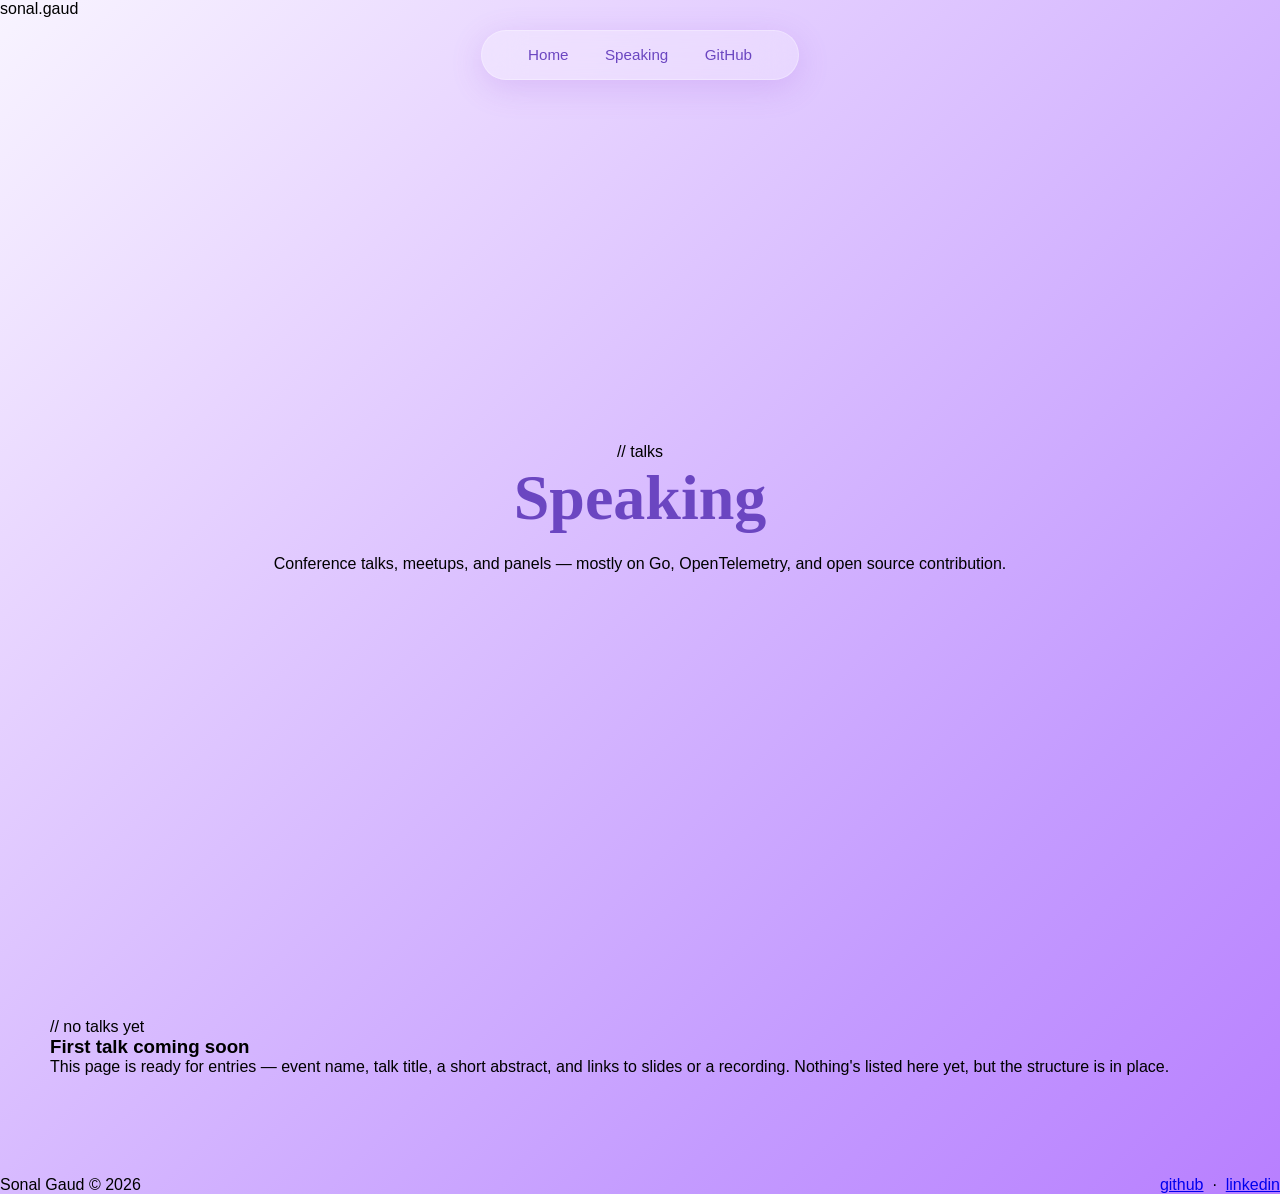
==== speaking.html @ 543664a6 "Created speaking.html" ====
<!DOCTYPE html>
<html lang="en">
<head>
<meta charset="UTF-8" />
<meta name="viewport" content="width=device-width, initial-scale=1.0" />
<title>Speaking — Sonal Gaud</title>
<meta name="description" content="Talks and speaking engagements by Sonal Gaud." />
<link rel="preconnect" href="https://fonts.googleapis.com">
<link href="https://fonts.googleapis.com/css2?family=Space+Grotesk:wght@500;600&family=Inter:wght@400;500;600&family=JetBrains+Mono:wght@400;500;600&display=swap" rel="stylesheet">
<link rel="stylesheet" href="style.css">
</head>
<body>

<header class="site-nav">
  <div class="wrap nav-row">
    <div class="nav-name">sonal<span>.</span>gaud</div>
    <nav class="nav-links">
      <a href="index.html">Home</a>
      <a href="speaking.html" class="active">Speaking</a>
      <a href="https://github.com/sonalgaud12" target="_blank" rel="noopener">GitHub</a>
    </nav>
  </div>
</header>

<main>
  <section class="hero" style="border-top: none; padding-bottom: 20px;">
    <div class="wrap">
      <p class="hero-eyebrow">// talks</p>
      <h1>Speaking</h1>
      <p class="hero-role">
        Conference talks, meetups, and panels — mostly on Go, OpenTelemetry,
        and open source contribution.
      </p>
    </div>
  </section>

  <section style="border-top: none;">
    <div class="wrap">

      <!--
        TEMPLATE — copy this block for each talk and delete the
        empty-state div below once you have at least one entry.

        <div class="talk-card">
          <p class="talk-event">KubeCon + CloudNativeCon · Nov 2026</p>
          <h3 class="talk-title">Talk title goes here</h3>
          <p class="talk-desc">One or two sentences on what the talk covers.</p>
          <div class="talk-links">
            <a href="#" target="_blank" rel="noopener">Slides ↗</a>
            <a href="#" target="_blank" rel="noopener">Recording ↗</a>
          </div>
        </div>
      -->

      <div class="empty-state">
        <p class="glyph">// no talks yet</p>
        <h3>First talk coming soon</h3>
        <p>
          This page is ready for entries — event name, talk title, a short abstract,
          and links to slides or a recording. Nothing's listed here yet, but the
          structure is in place.
        </p>
      </div>

    </div>
  </section>
</main>

<footer>
  <div class="wrap" style="display:flex; justify-content:space-between; width:100%; flex-wrap:wrap; gap:12px;">
    <span>Sonal Gaud © 2026</span>
    <span>
      <a href="https://github.com/sonalgaud12" target="_blank" rel="noopener">github</a>
      &nbsp;·&nbsp;
      <a href="https://www.linkedin.com/in/sonal-gaud/" target="_blank" rel="noopener">linkedin</a>
    </span>
  </div>
</footer>

</body>
</html>
---- style.css ----
* {
    margin: 0;
    padding: 0;
    box-sizing: border-box;
}

body {
    font-family: 'Poppins', sans-serif;
    background: linear-gradient(135deg, #f8f4ff 0%, #e8d5ff 25%, #d6b8ff 50%, #c49bff 75%, #b87fff 100%);
    min-height: 100vh;
    overflow-x: hidden;
    position: relative;
}

/* Floating elements background */
.floating-shapes {
    position: fixed;
    width: 100%;
    height: 100%;
    top: 0;
    left: 0;
    pointer-events: none;
    z-index: 1;
}

.shape {
    position: absolute;
    border-radius: 50%;
    opacity: 0.1;
    animation: float 20s infinite ease-in-out;
}

.shape:nth-child(1) {
    width: 100px;
    height: 100px;
    background: #9d4edd;
    top: 10%;
    left: 10%;
    animation-delay: 0s;
}

.shape:nth-child(2) {
    width: 150px;
    height: 150px;
    background: #c77dff;
    top: 20%;
    right: 15%;
    animation-delay: -5s;
}

.shape:nth-child(3) {
    width: 80px;
    height: 80px;
    background: #e0aaff;
    bottom: 20%;
    left: 20%;
    animation-delay: -10s;
}

.shape:nth-child(4) {
    width: 120px;
    height: 120px;
    background: #c77dff;
    bottom: 30%;
    right: 25%;
    animation-delay: -15s;
}

@keyframes float {

    0%,
    100% {
        transform: translateY(0px) rotate(0deg);
    }

    33% {
        transform: translateY(-30px) rotate(120deg);
    }

    66% {
        transform: translateY(20px) rotate(240deg);
    }
}

/* Navigation */
nav {
    position: fixed;
    top: 30px;
    left: 50%;
    transform: translateX(-50%);
    z-index: 1000;
    background: rgba(255, 255, 255, 0.25);
    backdrop-filter: blur(20px);
    padding: 15px 30px;
    border-radius: 50px;
    border: 1px solid rgba(255, 255, 255, 0.3);
    box-shadow: 0 8px 32px rgba(157, 78, 221, 0.2);
}

nav ul {
    display: flex;
    list-style: none;
    gap: 30px;
}

nav a {
    color: #6b46c1;
    text-decoration: none;
    font-weight: 500;
    font-size: 0.95rem;
    transition: all 0.3s ease;
    position: relative;
    padding: 8px 16px;
    border-radius: 25px;
}

nav a:hover {
    color: #ffffff;
    background: linear-gradient(135deg, #9d4edd, #c77dff);
    transform: translateY(-2px);
    box-shadow: 0 5px 15px rgba(157, 78, 221, 0.4);
}

/* Hero Section */
.hero {
    height: 100vh;
    display: flex;
    align-items: center;
    justify-content: center;
    text-align: center;
    position: relative;
    z-index: 10;
}

.hero-content {
    max-width: 800px;
    padding: 0 20px;
}

.hero-image-container {
    width: 180px;
    height: 180px;
    margin: 0 auto 30px;
    position: relative;
    animation: pulse 3s ease-in-out infinite;
}

.hero-image-container::before {
    content: '';
    position: absolute;
    top: -15px;
    left: -15px;
    right: -15px;
    bottom: -15px;
    border-radius: 50%;
    background: linear-gradient(45deg, #e0aaff, #c77dff, #9d4edd);
    z-index: -1;
    opacity: 0.6;
    animation: rotate 10s linear infinite;
}

.hero-image-container::after {
    content: '';
    position: absolute;
    top: -8px;
    left: -8px;
    right: -8px;
    bottom: -8px;
    border-radius: 50%;
    background: rgba(255, 255, 255, 0.3);
    z-index: -1;
    backdrop-filter: blur(10px);
}

.hero-image {
    width: 100%;
    height: 100%;
    border-radius: 50%;
    object-fit: cover;
    border: 4px solid rgba(255, 255, 255, 0.4);
    box-shadow: 0 20px 40px rgba(157, 78, 221, 0.3);
    transition: all 0.3s ease;
}

.hero-image:hover {
    transform: scale(1.05);
    box-shadow: 0 25px 50px rgba(157, 78, 221, 0.4);
}

@keyframes pulse {

    0%,
    100% {
        transform: scale(1);
    }

    50% {
        transform: scale(1.05);
    }
}

@keyframes rotate {
    0% {
        transform: rotate(0deg);
    }

    100% {
        transform: rotate(360deg);
    }
}

.hero h1 {
    font-family: 'Playfair Display', serif;
    font-size: 4rem;
    font-weight: 700;
    color: #6b46c1;
    margin-bottom: 20px;
    opacity: 0;
    animation: fadeInUp 1s ease 0.5s both;
}

.hero .subtitle {
    font-size: 1.4rem;
    color: #8b5cf6;
    margin-bottom: 30px;
    font-weight: 400;
    opacity: 0;
    animation: fadeInUp 1s ease 0.7s both;
}

.hero .description {
    font-size: 1.1rem;
    color: #6b46c1;
    margin-bottom: 40px;
    opacity: 0.8;
    line-height: 1.6;
    opacity: 0;
    animation: fadeInUp 1s ease 0.9s both;
}

.cta-buttons {
    display: flex;
    gap: 20px;
    justify-content: center;
    flex-wrap: wrap;
    opacity: 0;
    animation: fadeInUp 1s ease 1.1s both;
}

.btn {
    padding: 15px 30px;
    border-radius: 50px;
    text-decoration: none;
    font-weight: 600;
    font-size: 1rem;
    transition: all 0.3s ease;
    position: relative;
    overflow: hidden;
}

.btn-primary {
    background: linear-gradient(135deg, #9d4edd, #c77dff);
    color: white;
    box-shadow: 0 10px 30px rgba(157, 78, 221, 0.3);
}

.btn-secondary {
    background: rgba(255, 255, 255, 0.3);
    color: #6b46c1;
    border: 2px solid rgba(157, 78, 221, 0.3);
    backdrop-filter: blur(10px);
}

.btn:hover {
    transform: translateY(-3px);
}

.btn-primary:hover {
    box-shadow: 0 15px 40px rgba(157, 78, 221, 0.4);
}

.btn-secondary:hover {
    background: rgba(255, 255, 255, 0.5);
    border-color: rgba(157, 78, 221, 0.5);
}

@keyframes fadeInUp {
    from {
        opacity: 0;
        transform: translateY(30px);
    }

    to {
        opacity: 1;
        transform: translateY(0);
    }
}

/* Sections */
section {
    padding: 100px 50px;
    position: relative;
    z-index: 10;
}

.container {
    max-width: 1200px;
    margin: 0 auto;
}

.section-title {
    font-family: 'Playfair Display', serif;
    font-size: 3rem;
    font-weight: 600;
    color: #6b46c1;
    text-align: center;
    margin-bottom: 20px;
    position: relative;
}

.section-subtitle {
    text-align: center;
    font-size: 1.2rem;
    color: #8b5cf6;
    margin-bottom: 60px;
    opacity: 0.9;
}

/* Cards */
.cards-grid {
    display: grid;
    grid-template-columns: repeat(auto-fit, minmax(300px, 1fr));
    gap: 30px;
}

.card {
    background: rgba(255, 255, 255, 0.4);
    backdrop-filter: blur(20px);
    border-radius: 25px;
    padding: 40px 30px;
    border: 1px solid rgba(255, 255, 255, 0.3);
    box-shadow: 0 20px 40px rgba(157, 78, 221, 0.1);
    transition: all 0.4s ease;
    position: relative;
    overflow: hidden;
}

.card::before {
    content: '';
    position: absolute;
    top: -50%;
    left: -50%;
    width: 200%;
    height: 200%;
    background: linear-gradient(45deg, transparent, rgba(255, 255, 255, 0.1), transparent);
    transform: rotate(45deg);
    transition: all 0.6s ease;
    opacity: 0;
}

.card:hover::before {
    opacity: 1;
    animation: shimmer 1.5s ease-in-out;
}

@keyframes shimmer {
    0% {
        transform: translateX(-100%) translateY(-100%) rotate(45deg);
    }

    100% {
        transform: translateX(100%) translateY(100%) rotate(45deg);
    }
}

.card:hover {
    transform: translateY(-10px);
    box-shadow: 0 30px 60px rgba(157, 78, 221, 0.2);
    border-color: rgba(199, 125, 255, 0.4);
}

.card-icon {
    width: 70px;
    height: 70px;
    background: linear-gradient(135deg, #e0aaff, #c77dff);
    border-radius: 20px;
    display: flex;
    align-items: center;
    justify-content: center;
    font-size: 2rem;
    margin-bottom: 25px;
    box-shadow: 0 10px 20px rgba(157, 78, 221, 0.2);
}

.card h3 {
    font-size: 1.5rem;
    font-weight: 600;
    color: #6b46c1;
    margin-bottom: 15px;
}

.card p {
    color: #8b5cf6;
    line-height: 1.6;
    opacity: 0.9;
}

.blog-link {
    text-decoration: none;
}

/* Projects Section */
.projects-grid {
    display: grid;
    grid-template-columns: repeat(auto-fit, minmax(350px, 1fr));
    gap: 40px;
    margin-top: 50px;
}

.project-card {
    background: rgba(255, 255, 255, 0.5);
    backdrop-filter: blur(20px);
    border-radius: 30px;
    overflow: hidden;
    border: 1px solid rgba(255, 255, 255, 0.4);
    box-shadow: 0 25px 50px rgba(157, 78, 221, 0.15);
    transition: all 0.4s ease;
    position: relative;
}

.project-card:hover {
    transform: translateY(-15px) scale(1.02);
    box-shadow: 0 40px 80px rgba(157, 78, 221, 0.25);
}

.project-image {
    height: 250px;
    background: linear-gradient(135deg, #e0aaff 0%, #c77dff 50%, #9d4edd 100%);
    display: flex;
    align-items: center;
    justify-content: center;
    position: relative;
    overflow: hidden;
}

.project-image::before {
    content: '';
    position: absolute;
    top: 0;
    left: 0;
    right: 0;
    bottom: 0;
    background: radial-gradient(circle at 30% 30%, rgba(255, 255, 255, 0.3), transparent 60%);
}

.project-emoji {
    font-size: 4rem;
    z-index: 2;
    position: relative;
    animation: bounce 2s ease-in-out infinite;
}

@keyframes bounce {

    0%,
    100% {
        transform: translateY(0px);
    }

    50% {
        transform: translateY(-10px);
    }
}

.project-content {
    padding: 30px;
}

.project-title {
    font-size: 1.5rem;
    font-weight: 600;
    color: #6b46c1;
    margin-bottom: 15px;
}

.project-description {
    color: #8b5cf6;
    line-height: 1.6;
    margin-bottom: 20px;
    opacity: 0.9;
}

.tech-tags {
    display: flex;
    flex-wrap: wrap;
    gap: 8px;
    margin-bottom: 25px;
}

.tech-tag {
    padding: 6px 14px;
    background: linear-gradient(135deg, rgba(224, 170, 255, 0.3), rgba(199, 125, 255, 0.3));
    color: #6b46c1;
    font-size: 0.85rem;
    border-radius: 20px;
    font-weight: 500;
    border: 1px solid rgba(157, 78, 221, 0.2);
    transition: all 0.3s ease;
}

.tech-tag:hover {
    background: linear-gradient(135deg, #e0aaff, #c77dff);
    color: white;
    transform: translateY(-2px);
}

.project-links {
    display: flex;
    gap: 15px;
}

.project-link {
    padding: 10px 20px;
    background: linear-gradient(135deg, #9d4edd, #c77dff);
    color: white;
    text-decoration: none;
    border-radius: 25px;
    font-weight: 500;
    font-size: 0.9rem;
    transition: all 0.3s ease;
    box-shadow: 0 5px 15px rgba(157, 78, 221, 0.2);
}

.project-link:hover {
    transform: translateY(-2px);
    box-shadow: 0 8px 25px rgba(157, 78, 221, 0.3);
}

/* Contact Section */
.contact-section {
    background: rgba(255, 255, 255, 0.3);
    backdrop-filter: blur(20px);
    margin: 50px auto;
    border-radius: 40px;
    padding: 60px 40px;
    text-align: center;
    border: 1px solid rgba(255, 255, 255, 0.4);
    box-shadow: 0 30px 60px rgba(157, 78, 221, 0.15);
}

.contact-links {
    display: flex;
    justify-content: center;
    gap: 25px;
    margin-top: 40px;
    flex-wrap: wrap;
}

.contact-link {
    display: flex;
    align-items: center;
    gap: 12px;
    padding: 15px 25px;
    background: rgba(255, 255, 255, 0.4);
    border: 1px solid rgba(157, 78, 221, 0.3);
    border-radius: 50px;
    color: #6b46c1;
    text-decoration: none;
    font-weight: 500;
    transition: all 0.3s ease;
    backdrop-filter: blur(10px);
}

.contact-link:hover {
    transform: translateY(-5px);
    background: linear-gradient(135deg, #e0aaff, #c77dff);
    color: white;
    box-shadow: 0 15px 30px rgba(157, 78, 221, 0.3);
}

/* Responsive Design */
@media (max-width: 768px) {
    .hero h1 {
        font-size: 2.5rem;
    }

    nav ul {
        gap: 15px;
    }

    nav a {
        font-size: 0.9rem;
        padding: 6px 12px;
    }

    section {
        padding: 50px 20px;
    }

    .cta-buttons {
        flex-direction: column;
        align-items: center;
    }

    .contact-links {
        flex-direction: column;
        align-items: center;
    }
}

/* Scroll animations */
.animate-on-scroll {
    opacity: 0;
    transform: translateY(50px);
    transition: all 0.8s ease;
}

.animate-on-scroll.visible {
    opacity: 1;
    transform: translateY(0);
}
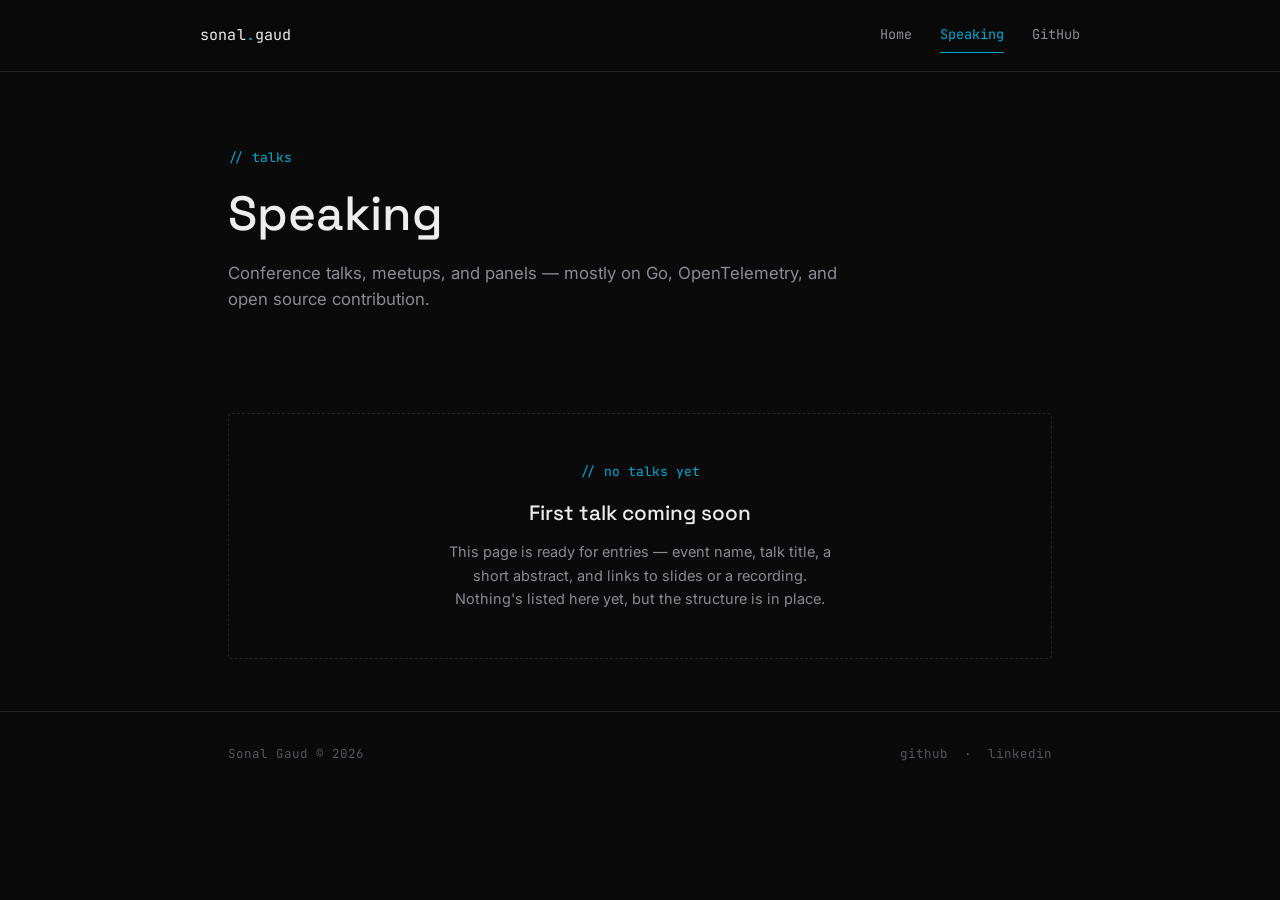
==== commit 018f9e01: "added speaking tab" ====
--- a/speaking.html
+++ b/speaking.html
@@ -1,43 +1,47 @@
 <!DOCTYPE html>
 <html lang="en">
+
 <head>
-<meta charset="UTF-8" />
-<meta name="viewport" content="width=device-width, initial-scale=1.0" />
-<title>Speaking — Sonal Gaud</title>
-<meta name="description" content="Talks and speaking engagements by Sonal Gaud." />
-<link rel="preconnect" href="https://fonts.googleapis.com">
-<link href="https://fonts.googleapis.com/css2?family=Space+Grotesk:wght@500;600&family=Inter:wght@400;500;600&family=JetBrains+Mono:wght@400;500;600&display=swap" rel="stylesheet">
-<link rel="stylesheet" href="style.css">
+  <meta charset="UTF-8" />
+  <meta name="viewport" content="width=device-width, initial-scale=1.0" />
+  <title>Speaking — Sonal Gaud</title>
+  <meta name="description" content="Talks and speaking engagements by Sonal Gaud." />
+  <link rel="preconnect" href="https://fonts.googleapis.com">
+  <link
+    href="https://fonts.googleapis.com/css2?family=Space+Grotesk:wght@500;600&family=Inter:wght@400;500;600&family=JetBrains+Mono:wght@400;500;600&display=swap"
+    rel="stylesheet">
+  <link rel="stylesheet" href="style.css">
 </head>
+
 <body>
 
-<header class="site-nav">
-  <div class="wrap nav-row">
-    <div class="nav-name">sonal<span>.</span>gaud</div>
-    <nav class="nav-links">
-      <a href="index.html">Home</a>
-      <a href="speaking.html" class="active">Speaking</a>
-      <a href="https://github.com/sonalgaud12" target="_blank" rel="noopener">GitHub</a>
-    </nav>
-  </div>
-</header>
+  <header class="site-nav">
+    <div class="wrap nav-row">
+      <div class="nav-name">sonal<span>.</span>gaud</div>
+      <nav class="nav-links">
+        <a href="index.html">Home</a>
+        <a href="speaking.html" class="active">Speaking</a>
+        <a href="https://github.com/sonalgaud12" target="_blank" rel="noopener">GitHub</a>
+      </nav>
+    </div>
+  </header>
 
-<main>
-  <section class="hero" style="border-top: none; padding-bottom: 20px;">
-    <div class="wrap">
-      <p class="hero-eyebrow">// talks</p>
-      <h1>Speaking</h1>
-      <p class="hero-role">
-        Conference talks, meetups, and panels — mostly on Go, OpenTelemetry,
-        and open source contribution.
-      </p>
-    </div>
-  </section>
+  <main>
+    <section class="hero" style="border-top: none; padding-bottom: 20px;">
+      <div class="wrap">
+        <p class="hero-eyebrow">// talks</p>
+        <h1>Speaking</h1>
+        <p class="hero-role">
+          Conference talks, meetups, and panels — mostly on Go, OpenTelemetry,
+          and open source contribution.
+        </p>
+      </div>
+    </section>
 
-  <section style="border-top: none;">
-    <div class="wrap">
+    <section style="border-top: none;">
+      <div class="wrap">
 
-      <!--
+        <!--
         TEMPLATE — copy this block for each talk and delete the
         empty-state div below once you have at least one entry.
 
@@ -52,30 +56,31 @@
         </div>
       -->
 
-      <div class="empty-state">
-        <p class="glyph">// no talks yet</p>
-        <h3>First talk coming soon</h3>
-        <p>
-          This page is ready for entries — event name, talk title, a short abstract,
-          and links to slides or a recording. Nothing's listed here yet, but the
-          structure is in place.
-        </p>
+        <div class="empty-state">
+          <p class="glyph">// no talks yet</p>
+          <h3>First talk coming soon</h3>
+          <p>
+            This page is ready for entries — event name, talk title, a short abstract,
+            and links to slides or a recording. Nothing's listed here yet, but the
+            structure is in place.
+          </p>
+        </div>
+
       </div>
+    </section>
+  </main>
 
+  <footer>
+    <div class="wrap" style="display:flex; justify-content:space-between; width:100%; flex-wrap:wrap; gap:12px;">
+      <span>Sonal Gaud © 2026</span>
+      <span>
+        <a href="https://github.com/sonalgaud12" target="_blank" rel="noopener">github</a>
+        &nbsp;·&nbsp;
+        <a href="https://www.linkedin.com/in/sonal-gaud/" target="_blank" rel="noopener">linkedin</a>
+      </span>
     </div>
-  </section>
-</main>
-
-<footer>
-  <div class="wrap" style="display:flex; justify-content:space-between; width:100%; flex-wrap:wrap; gap:12px;">
-    <span>Sonal Gaud © 2026</span>
-    <span>
-      <a href="https://github.com/sonalgaud12" target="_blank" rel="noopener">github</a>
-      &nbsp;·&nbsp;
-      <a href="https://www.linkedin.com/in/sonal-gaud/" target="_blank" rel="noopener">linkedin</a>
-    </span>
-  </div>
-</footer>
+  </footer>
 
 </body>
-</html>
+
+</html>
--- a/style.css
+++ b/style.css
@@ -1,621 +1,481 @@
+/* ============================================================
+   Sonal Gaud — portfolio
+   Palette grounded in the Go/OpenTelemetry world: near-black
+   canvas, Go's own cyan as the single accent, monospace used
+   only where it's actually doing a job (labels, meta, code).
+   ============================================================ */
+
+:root {
+  --bg: #0a0a0b;
+  --surface: #131316;
+  --surface-hover: #17171b;
+  --line: #232327;
+  --text: #ededed;
+  --text-dim: #8b8b93;
+  --text-faint: #56565c;
+  --accent: #00acd7;
+  /* Go cyan */
+  --accent-dim: #00acd733;
+
+  --font-display: "Space Grotesk", "Segoe UI", sans-serif;
+  --font-body: "Inter", "Segoe UI", sans-serif;
+  --font-mono: "JetBrains Mono", ui-monospace, "SF Mono", Menlo, monospace;
+
+  --measure: 640px;
+}
+
+@media (prefers-reduced-motion: no-preference) {
+  html {
+    scroll-behavior: smooth;
+  }
+}
+
 * {
-    margin: 0;
-    padding: 0;
-    box-sizing: border-box;
-}
-
+  box-sizing: border-box;
+}
+
+html,
 body {
-    font-family: 'Poppins', sans-serif;
-    background: linear-gradient(135deg, #f8f4ff 0%, #e8d5ff 25%, #d6b8ff 50%, #c49bff 75%, #b87fff 100%);
-    min-height: 100vh;
-    overflow-x: hidden;
-    position: relative;
-}
-
-/* Floating elements background */
-.floating-shapes {
-    position: fixed;
-    width: 100%;
-    height: 100%;
-    top: 0;
-    left: 0;
-    pointer-events: none;
-    z-index: 1;
-}
-
-.shape {
-    position: absolute;
-    border-radius: 50%;
-    opacity: 0.1;
-    animation: float 20s infinite ease-in-out;
-}
-
-.shape:nth-child(1) {
-    width: 100px;
-    height: 100px;
-    background: #9d4edd;
-    top: 10%;
-    left: 10%;
-    animation-delay: 0s;
-}
-
-.shape:nth-child(2) {
-    width: 150px;
-    height: 150px;
-    background: #c77dff;
-    top: 20%;
-    right: 15%;
-    animation-delay: -5s;
-}
-
-.shape:nth-child(3) {
-    width: 80px;
-    height: 80px;
-    background: #e0aaff;
-    bottom: 20%;
-    left: 20%;
-    animation-delay: -10s;
-}
-
-.shape:nth-child(4) {
-    width: 120px;
-    height: 120px;
-    background: #c77dff;
-    bottom: 30%;
-    right: 25%;
-    animation-delay: -15s;
-}
-
-@keyframes float {
-
-    0%,
-    100% {
-        transform: translateY(0px) rotate(0deg);
-    }
-
-    33% {
-        transform: translateY(-30px) rotate(120deg);
-    }
-
-    66% {
-        transform: translateY(20px) rotate(240deg);
-    }
-}
-
-/* Navigation */
-nav {
-    position: fixed;
-    top: 30px;
-    left: 50%;
-    transform: translateX(-50%);
-    z-index: 1000;
-    background: rgba(255, 255, 255, 0.25);
-    backdrop-filter: blur(20px);
-    padding: 15px 30px;
-    border-radius: 50px;
-    border: 1px solid rgba(255, 255, 255, 0.3);
-    box-shadow: 0 8px 32px rgba(157, 78, 221, 0.2);
-}
-
-nav ul {
-    display: flex;
-    list-style: none;
-    gap: 30px;
-}
-
-nav a {
-    color: #6b46c1;
-    text-decoration: none;
-    font-weight: 500;
-    font-size: 0.95rem;
-    transition: all 0.3s ease;
-    position: relative;
-    padding: 8px 16px;
-    border-radius: 25px;
-}
-
-nav a:hover {
-    color: #ffffff;
-    background: linear-gradient(135deg, #9d4edd, #c77dff);
-    transform: translateY(-2px);
-    box-shadow: 0 5px 15px rgba(157, 78, 221, 0.4);
-}
-
-/* Hero Section */
+  margin: 0;
+  padding: 0;
+  background: var(--bg);
+  color: var(--text);
+}
+
+body {
+  font-family: var(--font-body);
+  font-size: 16px;
+  line-height: 1.6;
+  -webkit-font-smoothing: antialiased;
+}
+
+a {
+  color: inherit;
+  text-decoration: none;
+}
+
+a:focus-visible,
+button:focus-visible {
+  outline: 2px solid var(--accent);
+  outline-offset: 3px;
+}
+
+.wrap {
+  max-width: 880px;
+  margin: 0 auto;
+  padding: 0 28px;
+}
+
+/* ---------- nav ---------- */
+
+header.site-nav {
+  border-bottom: 1px solid var(--line);
+  position: sticky;
+  top: 0;
+  background: rgba(10, 10, 11, 0.88);
+  backdrop-filter: blur(10px);
+  z-index: 10;
+}
+
+.nav-row {
+  display: flex;
+  align-items: center;
+  justify-content: space-between;
+  padding: 18px 0;
+}
+
+.nav-name {
+  font-family: var(--font-mono);
+  font-size: 15px;
+  color: var(--text);
+  letter-spacing: 0.01em;
+}
+
+.nav-name span {
+  color: var(--accent);
+}
+
+.nav-links {
+  display: flex;
+  gap: 28px;
+  font-family: var(--font-mono);
+  font-size: 13.5px;
+}
+
+.nav-links a {
+  color: var(--text-dim);
+  padding: 6px 0;
+  border-bottom: 1px solid transparent;
+  transition: color 0.15s ease, border-color 0.15s ease;
+}
+
+.nav-links a:hover {
+  color: var(--text);
+}
+
+.nav-links a.active {
+  color: var(--accent);
+  border-color: var(--accent);
+}
+
+/* ---------- hero ---------- */
+
 .hero {
-    height: 100vh;
-    display: flex;
-    align-items: center;
-    justify-content: center;
-    text-align: center;
-    position: relative;
-    z-index: 10;
-}
-
-.hero-content {
-    max-width: 800px;
-    padding: 0 20px;
-}
-
-.hero-image-container {
-    width: 180px;
-    height: 180px;
-    margin: 0 auto 30px;
-    position: relative;
-    animation: pulse 3s ease-in-out infinite;
-}
-
-.hero-image-container::before {
-    content: '';
-    position: absolute;
-    top: -15px;
-    left: -15px;
-    right: -15px;
-    bottom: -15px;
-    border-radius: 50%;
-    background: linear-gradient(45deg, #e0aaff, #c77dff, #9d4edd);
-    z-index: -1;
-    opacity: 0.6;
-    animation: rotate 10s linear infinite;
-}
-
-.hero-image-container::after {
-    content: '';
-    position: absolute;
-    top: -8px;
-    left: -8px;
-    right: -8px;
-    bottom: -8px;
-    border-radius: 50%;
-    background: rgba(255, 255, 255, 0.3);
-    z-index: -1;
-    backdrop-filter: blur(10px);
-}
-
-.hero-image {
-    width: 100%;
-    height: 100%;
-    border-radius: 50%;
-    object-fit: cover;
-    border: 4px solid rgba(255, 255, 255, 0.4);
-    box-shadow: 0 20px 40px rgba(157, 78, 221, 0.3);
-    transition: all 0.3s ease;
-}
-
-.hero-image:hover {
-    transform: scale(1.05);
-    box-shadow: 0 25px 50px rgba(157, 78, 221, 0.4);
-}
-
-@keyframes pulse {
-
-    0%,
-    100% {
-        transform: scale(1);
-    }
-
-    50% {
-        transform: scale(1.05);
-    }
-}
-
-@keyframes rotate {
-    0% {
-        transform: rotate(0deg);
-    }
-
-    100% {
-        transform: rotate(360deg);
-    }
+  padding: 76px 0 56px;
+}
+
+.hero-eyebrow {
+  font-family: var(--font-mono);
+  font-size: 13px;
+  color: var(--accent);
+  margin: 0 0 18px;
 }
 
 .hero h1 {
-    font-family: 'Playfair Display', serif;
-    font-size: 4rem;
-    font-weight: 700;
-    color: #6b46c1;
-    margin-bottom: 20px;
-    opacity: 0;
-    animation: fadeInUp 1s ease 0.5s both;
-}
-
-.hero .subtitle {
-    font-size: 1.4rem;
-    color: #8b5cf6;
-    margin-bottom: 30px;
-    font-weight: 400;
-    opacity: 0;
-    animation: fadeInUp 1s ease 0.7s both;
-}
-
-.hero .description {
-    font-size: 1.1rem;
-    color: #6b46c1;
-    margin-bottom: 40px;
-    opacity: 0.8;
-    line-height: 1.6;
-    opacity: 0;
-    animation: fadeInUp 1s ease 0.9s both;
-}
-
-.cta-buttons {
-    display: flex;
-    gap: 20px;
-    justify-content: center;
-    flex-wrap: wrap;
-    opacity: 0;
-    animation: fadeInUp 1s ease 1.1s both;
-}
-
-.btn {
-    padding: 15px 30px;
-    border-radius: 50px;
-    text-decoration: none;
-    font-weight: 600;
-    font-size: 1rem;
-    transition: all 0.3s ease;
-    position: relative;
-    overflow: hidden;
-}
-
-.btn-primary {
-    background: linear-gradient(135deg, #9d4edd, #c77dff);
-    color: white;
-    box-shadow: 0 10px 30px rgba(157, 78, 221, 0.3);
-}
-
-.btn-secondary {
-    background: rgba(255, 255, 255, 0.3);
-    color: #6b46c1;
-    border: 2px solid rgba(157, 78, 221, 0.3);
-    backdrop-filter: blur(10px);
-}
-
-.btn:hover {
-    transform: translateY(-3px);
-}
-
-.btn-primary:hover {
-    box-shadow: 0 15px 40px rgba(157, 78, 221, 0.4);
-}
-
-.btn-secondary:hover {
-    background: rgba(255, 255, 255, 0.5);
-    border-color: rgba(157, 78, 221, 0.5);
-}
-
-@keyframes fadeInUp {
-    from {
-        opacity: 0;
-        transform: translateY(30px);
-    }
-
-    to {
-        opacity: 1;
-        transform: translateY(0);
-    }
-}
-
-/* Sections */
+  font-family: var(--font-display);
+  font-weight: 500;
+  font-size: clamp(2.1rem, 4.5vw, 3rem);
+  line-height: 1.15;
+  margin: 0 0 18px;
+  max-width: 14ch;
+}
+
+.hero-role {
+  font-size: 1.05rem;
+  color: var(--text-dim);
+  max-width: var(--measure);
+  margin: 0 0 28px;
+}
+
+.hero-role strong {
+  color: var(--text);
+  font-weight: 500;
+}
+
+.hero-links {
+  display: flex;
+  gap: 14px;
+  flex-wrap: wrap;
+}
+
+.pill {
+  font-family: var(--font-mono);
+  font-size: 13px;
+  padding: 9px 16px;
+  border: 1px solid var(--line);
+  border-radius: 3px;
+  color: var(--text);
+  transition: border-color 0.15s ease, background 0.15s ease;
+}
+
+.pill:hover {
+  border-color: var(--accent);
+  background: var(--accent-dim);
+}
+
+.pill.solid {
+  background: var(--accent);
+  border-color: var(--accent);
+  color: #04121a;
+  font-weight: 600;
+}
+
+.pill.solid:hover {
+  background: #29c1e3;
+}
+
+/* ---------- section shell ---------- */
+
 section {
-    padding: 100px 50px;
-    position: relative;
-    z-index: 10;
-}
-
-.container {
-    max-width: 1200px;
-    margin: 0 auto;
-}
-
-.section-title {
-    font-family: 'Playfair Display', serif;
-    font-size: 3rem;
-    font-weight: 600;
-    color: #6b46c1;
-    text-align: center;
-    margin-bottom: 20px;
-    position: relative;
-}
-
-.section-subtitle {
-    text-align: center;
-    font-size: 1.2rem;
-    color: #8b5cf6;
-    margin-bottom: 60px;
-    opacity: 0.9;
-}
-
-/* Cards */
-.cards-grid {
-    display: grid;
-    grid-template-columns: repeat(auto-fit, minmax(300px, 1fr));
-    gap: 30px;
-}
-
-.card {
-    background: rgba(255, 255, 255, 0.4);
-    backdrop-filter: blur(20px);
-    border-radius: 25px;
-    padding: 40px 30px;
-    border: 1px solid rgba(255, 255, 255, 0.3);
-    box-shadow: 0 20px 40px rgba(157, 78, 221, 0.1);
-    transition: all 0.4s ease;
-    position: relative;
-    overflow: hidden;
-}
-
-.card::before {
-    content: '';
-    position: absolute;
-    top: -50%;
-    left: -50%;
-    width: 200%;
-    height: 200%;
-    background: linear-gradient(45deg, transparent, rgba(255, 255, 255, 0.1), transparent);
-    transform: rotate(45deg);
-    transition: all 0.6s ease;
-    opacity: 0;
-}
-
-.card:hover::before {
-    opacity: 1;
-    animation: shimmer 1.5s ease-in-out;
-}
-
-@keyframes shimmer {
-    0% {
-        transform: translateX(-100%) translateY(-100%) rotate(45deg);
-    }
-
-    100% {
-        transform: translateX(100%) translateY(100%) rotate(45deg);
-    }
-}
-
-.card:hover {
-    transform: translateY(-10px);
-    box-shadow: 0 30px 60px rgba(157, 78, 221, 0.2);
-    border-color: rgba(199, 125, 255, 0.4);
-}
-
-.card-icon {
-    width: 70px;
-    height: 70px;
-    background: linear-gradient(135deg, #e0aaff, #c77dff);
-    border-radius: 20px;
-    display: flex;
-    align-items: center;
-    justify-content: center;
-    font-size: 2rem;
-    margin-bottom: 25px;
-    box-shadow: 0 10px 20px rgba(157, 78, 221, 0.2);
-}
-
-.card h3 {
-    font-size: 1.5rem;
-    font-weight: 600;
-    color: #6b46c1;
-    margin-bottom: 15px;
-}
-
-.card p {
-    color: #8b5cf6;
-    line-height: 1.6;
-    opacity: 0.9;
-}
-
-.blog-link {
-    text-decoration: none;
-}
-
-/* Projects Section */
-.projects-grid {
-    display: grid;
-    grid-template-columns: repeat(auto-fit, minmax(350px, 1fr));
-    gap: 40px;
-    margin-top: 50px;
-}
-
-.project-card {
-    background: rgba(255, 255, 255, 0.5);
-    backdrop-filter: blur(20px);
-    border-radius: 30px;
-    overflow: hidden;
-    border: 1px solid rgba(255, 255, 255, 0.4);
-    box-shadow: 0 25px 50px rgba(157, 78, 221, 0.15);
-    transition: all 0.4s ease;
-    position: relative;
-}
-
-.project-card:hover {
-    transform: translateY(-15px) scale(1.02);
-    box-shadow: 0 40px 80px rgba(157, 78, 221, 0.25);
-}
-
-.project-image {
-    height: 250px;
-    background: linear-gradient(135deg, #e0aaff 0%, #c77dff 50%, #9d4edd 100%);
-    display: flex;
-    align-items: center;
-    justify-content: center;
-    position: relative;
-    overflow: hidden;
-}
-
-.project-image::before {
-    content: '';
-    position: absolute;
-    top: 0;
-    left: 0;
-    right: 0;
-    bottom: 0;
-    background: radial-gradient(circle at 30% 30%, rgba(255, 255, 255, 0.3), transparent 60%);
-}
-
-.project-emoji {
-    font-size: 4rem;
-    z-index: 2;
-    position: relative;
-    animation: bounce 2s ease-in-out infinite;
-}
-
-@keyframes bounce {
-
-    0%,
-    100% {
-        transform: translateY(0px);
-    }
-
-    50% {
-        transform: translateY(-10px);
-    }
-}
-
-.project-content {
-    padding: 30px;
-}
-
-.project-title {
-    font-size: 1.5rem;
-    font-weight: 600;
-    color: #6b46c1;
-    margin-bottom: 15px;
-}
-
-.project-description {
-    color: #8b5cf6;
-    line-height: 1.6;
-    margin-bottom: 20px;
-    opacity: 0.9;
-}
-
-.tech-tags {
-    display: flex;
-    flex-wrap: wrap;
+  padding: 52px 0;
+  border-top: 1px solid var(--line);
+}
+
+.section-head {
+  display: flex;
+  align-items: baseline;
+  justify-content: space-between;
+  gap: 24px;
+  margin-bottom: 34px;
+}
+
+.section-head h2 {
+  font-family: var(--font-display);
+  font-weight: 500;
+  font-size: 1.5rem;
+  margin: 0;
+}
+
+.section-note {
+  font-family: var(--font-mono);
+  font-size: 12.5px;
+  color: var(--text-faint);
+}
+
+/* ---------- experience timeline ---------- */
+
+.timeline {
+  display: flex;
+  flex-direction: column;
+}
+
+.tl-item {
+  display: grid;
+  grid-template-columns: 150px 1fr;
+  gap: 24px;
+  padding: 26px 0;
+  border-top: 1px solid var(--line);
+}
+
+.tl-item:first-child {
+  border-top: none;
+  padding-top: 0;
+}
+
+.tl-date {
+  font-family: var(--font-mono);
+  font-size: 12.5px;
+  color: var(--text-faint);
+  padding-top: 3px;
+}
+
+.tl-role {
+  font-size: 1.02rem;
+  font-weight: 600;
+  color: var(--text);
+  margin: 0 0 2px;
+}
+
+.tl-org {
+  font-family: var(--font-mono);
+  font-size: 13px;
+  color: var(--accent);
+  margin: 0 0 14px;
+}
+
+.tl-item ul {
+  margin: 0;
+  padding-left: 18px;
+  color: var(--text-dim);
+  font-size: 14.5px;
+}
+
+.tl-item li {
+  margin-bottom: 7px;
+}
+
+.tl-item li:last-child {
+  margin-bottom: 0;
+}
+
+/* ---------- open source ---------- */
+
+.oss-card {
+  background: var(--surface);
+  border: 1px solid var(--line);
+  border-radius: 4px;
+  padding: 26px 28px;
+  margin-bottom: 18px;
+}
+
+.oss-card:last-child {
+  margin-bottom: 0;
+}
+
+.oss-title-row {
+  display: flex;
+  align-items: center;
+  gap: 10px;
+  margin-bottom: 4px;
+  flex-wrap: wrap;
+}
+
+.oss-title {
+  font-weight: 600;
+  font-size: 1rem;
+}
+
+.oss-tag {
+  font-family: var(--font-mono);
+  font-size: 11px;
+  color: var(--accent);
+  border: 1px solid var(--accent-dim);
+  padding: 2px 8px;
+  border-radius: 999px;
+}
+
+.oss-repo {
+  font-family: var(--font-mono);
+  font-size: 13px;
+  color: var(--text-faint);
+  margin-bottom: 14px;
+}
+
+.oss-card p {
+  color: var(--text-dim);
+  font-size: 14.5px;
+  margin: 0 0 14px;
+}
+
+.oss-card ul {
+  margin: 0 0 14px;
+  padding-left: 18px;
+  color: var(--text-dim);
+  font-size: 14.5px;
+}
+
+.oss-card li {
+  margin-bottom: 6px;
+}
+
+.oss-link {
+  font-family: var(--font-mono);
+  font-size: 13px;
+  color: var(--accent);
+  border-bottom: 1px solid var(--accent-dim);
+}
+
+.oss-link:hover {
+  border-color: var(--accent);
+}
+
+/* ---------- skills ---------- */
+
+.skill-grid {
+  display: flex;
+  flex-wrap: wrap;
+  gap: 10px;
+}
+
+.skill-chip {
+  font-family: var(--font-mono);
+  font-size: 13px;
+  padding: 8px 14px;
+  border: 1px solid var(--line);
+  border-radius: 3px;
+  color: var(--text-dim);
+}
+
+/* ---------- footer ---------- */
+
+footer {
+  border-top: 1px solid var(--line);
+  padding: 32px 0 48px;
+  font-family: var(--font-mono);
+  font-size: 12.5px;
+  color: var(--text-faint);
+  display: flex;
+  justify-content: space-between;
+  flex-wrap: wrap;
+  gap: 12px;
+}
+
+footer a {
+  color: var(--text-faint);
+  transition: color 0.15s ease;
+}
+
+footer a:hover {
+  color: var(--accent);
+}
+
+/* ---------- speaking page ---------- */
+
+.talk-card {
+  border: 1px solid var(--line);
+  border-radius: 4px;
+  padding: 24px 26px;
+  margin-bottom: 16px;
+}
+
+.talk-card:last-child {
+  margin-bottom: 0;
+}
+
+.talk-event {
+  font-family: var(--font-mono);
+  font-size: 12.5px;
+  color: var(--accent);
+  margin-bottom: 8px;
+}
+
+.talk-title {
+  font-size: 1.05rem;
+  font-weight: 600;
+  margin: 0 0 8px;
+}
+
+.talk-desc {
+  color: var(--text-dim);
+  font-size: 14.5px;
+  margin: 0 0 12px;
+}
+
+.talk-links {
+  display: flex;
+  gap: 16px;
+  font-family: var(--font-mono);
+  font-size: 13px;
+}
+
+.talk-links a {
+  color: var(--accent);
+  border-bottom: 1px solid var(--accent-dim);
+}
+
+.talk-links a:hover {
+  border-color: var(--accent);
+}
+
+/* empty state */
+
+.empty-state {
+  border: 1px dashed var(--line);
+  border-radius: 4px;
+  padding: 48px 32px;
+  text-align: center;
+}
+
+.empty-state .glyph {
+  font-family: var(--font-mono);
+  font-size: 13px;
+  color: var(--accent);
+  margin-bottom: 14px;
+}
+
+.empty-state h3 {
+  font-family: var(--font-display);
+  font-weight: 500;
+  font-size: 1.3rem;
+  margin: 0 0 10px;
+}
+
+.empty-state p {
+  color: var(--text-dim);
+  font-size: 14.5px;
+  max-width: 44ch;
+  margin: 0 auto;
+}
+
+/* ---------- responsive ---------- */
+
+@media (max-width: 620px) {
+  .tl-item {
+    grid-template-columns: 1fr;
+    gap: 6px;
+  }
+
+  .nav-links {
+    gap: 18px;
+  }
+
+  .hero {
+    padding: 56px 0 40px;
+  }
+
+  .section-head {
+    flex-direction: column;
+    align-items: flex-start;
     gap: 8px;
-    margin-bottom: 25px;
-}
-
-.tech-tag {
-    padding: 6px 14px;
-    background: linear-gradient(135deg, rgba(224, 170, 255, 0.3), rgba(199, 125, 255, 0.3));
-    color: #6b46c1;
-    font-size: 0.85rem;
-    border-radius: 20px;
-    font-weight: 500;
-    border: 1px solid rgba(157, 78, 221, 0.2);
-    transition: all 0.3s ease;
-}
-
-.tech-tag:hover {
-    background: linear-gradient(135deg, #e0aaff, #c77dff);
-    color: white;
-    transform: translateY(-2px);
-}
-
-.project-links {
-    display: flex;
-    gap: 15px;
-}
-
-.project-link {
-    padding: 10px 20px;
-    background: linear-gradient(135deg, #9d4edd, #c77dff);
-    color: white;
-    text-decoration: none;
-    border-radius: 25px;
-    font-weight: 500;
-    font-size: 0.9rem;
-    transition: all 0.3s ease;
-    box-shadow: 0 5px 15px rgba(157, 78, 221, 0.2);
-}
-
-.project-link:hover {
-    transform: translateY(-2px);
-    box-shadow: 0 8px 25px rgba(157, 78, 221, 0.3);
-}
-
-/* Contact Section */
-.contact-section {
-    background: rgba(255, 255, 255, 0.3);
-    backdrop-filter: blur(20px);
-    margin: 50px auto;
-    border-radius: 40px;
-    padding: 60px 40px;
-    text-align: center;
-    border: 1px solid rgba(255, 255, 255, 0.4);
-    box-shadow: 0 30px 60px rgba(157, 78, 221, 0.15);
-}
-
-.contact-links {
-    display: flex;
-    justify-content: center;
-    gap: 25px;
-    margin-top: 40px;
-    flex-wrap: wrap;
-}
-
-.contact-link {
-    display: flex;
-    align-items: center;
-    gap: 12px;
-    padding: 15px 25px;
-    background: rgba(255, 255, 255, 0.4);
-    border: 1px solid rgba(157, 78, 221, 0.3);
-    border-radius: 50px;
-    color: #6b46c1;
-    text-decoration: none;
-    font-weight: 500;
-    transition: all 0.3s ease;
-    backdrop-filter: blur(10px);
-}
-
-.contact-link:hover {
-    transform: translateY(-5px);
-    background: linear-gradient(135deg, #e0aaff, #c77dff);
-    color: white;
-    box-shadow: 0 15px 30px rgba(157, 78, 221, 0.3);
-}
-
-/* Responsive Design */
-@media (max-width: 768px) {
-    .hero h1 {
-        font-size: 2.5rem;
-    }
-
-    nav ul {
-        gap: 15px;
-    }
-
-    nav a {
-        font-size: 0.9rem;
-        padding: 6px 12px;
-    }
-
-    section {
-        padding: 50px 20px;
-    }
-
-    .cta-buttons {
-        flex-direction: column;
-        align-items: center;
-    }
-
-    .contact-links {
-        flex-direction: column;
-        align-items: center;
-    }
-}
-
-/* Scroll animations */
-.animate-on-scroll {
-    opacity: 0;
-    transform: translateY(50px);
-    transition: all 0.8s ease;
-}
-
-.animate-on-scroll.visible {
-    opacity: 1;
-    transform: translateY(0);
-}
+  }
+}
